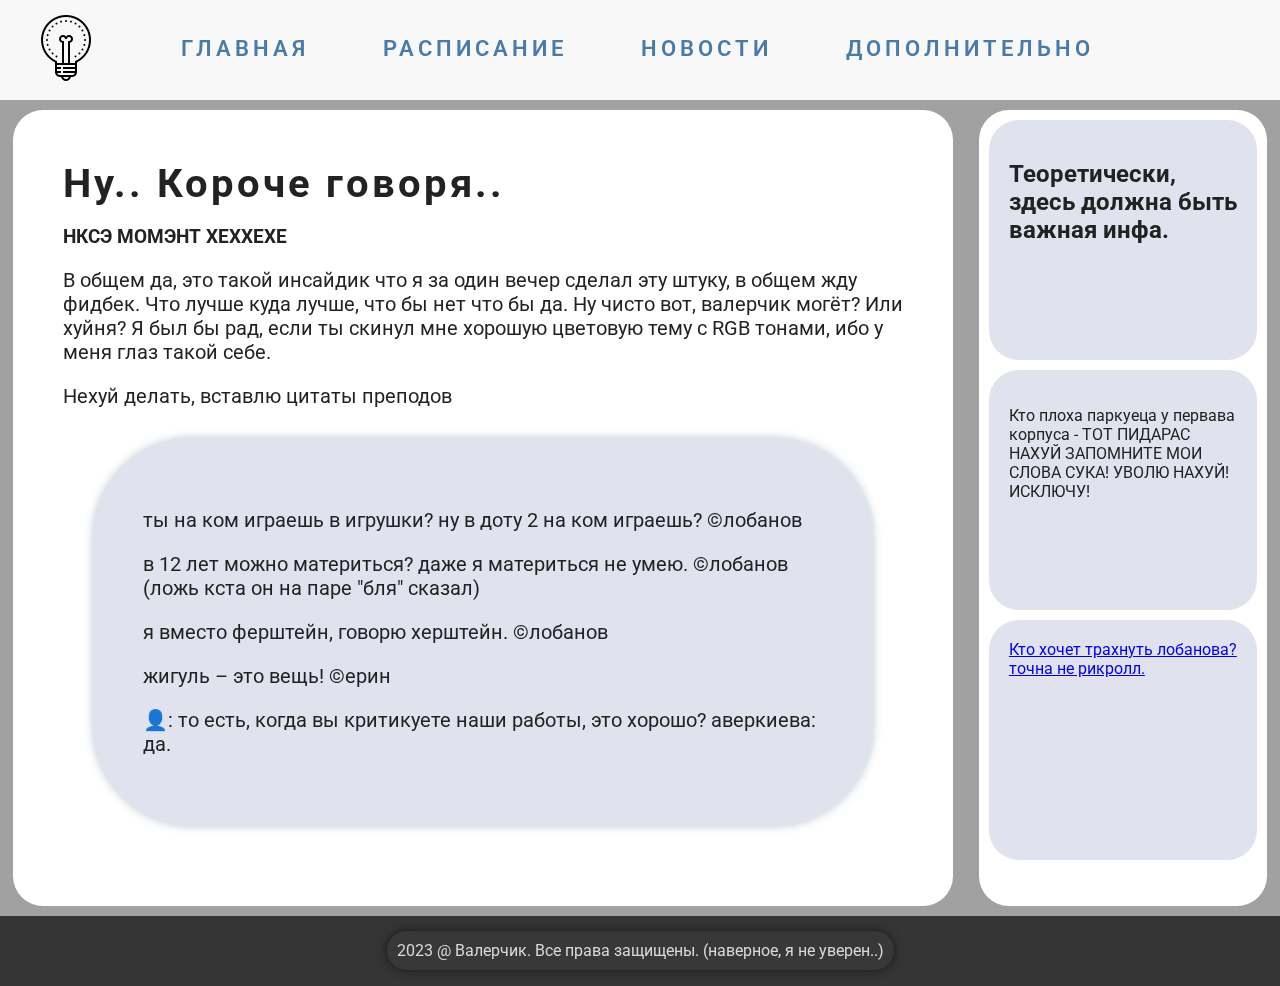
==== index.html @ 430a92a8 "а?" ====
<!DOCTYPE html>
<html lang="ru">
<head>
    <meta charset="utf-8"/>
    <title>Попытка в нксэ</title>
    <link rel="stylesheet" href="buttons.css">
    <link rel="stylesheet" href="style.css">
    <link rel="preconnect" href="https://fonts.googleapis.com">
    <link rel="preconnect" href="https://fonts.gstatic.com" crossorigin>
    <link href="https://fonts.googleapis.com/css2?family=Roboto:wght@300&display=swap" rel="stylesheet">
</head>

<body>
    <main>
    <header>
        <div class="logo">
            <a href="index.html">
              <img src="logo.png" width="80" height="80px" />
            </a>
          </div>
        <ul class="menu">
            <li class="button">
                <span class="button__background"></span>
                Главная
            </li>
            <li class="button">
                <span class="button__background"></span>
                Расписание
            </li>
            <li class="button">
                <span class="button__background"></span>
                Новости
            </li>
            <li class="button">
                <span class="button__background"></span>
                Дополнительно
            </li>
        </ul>
    </header>
        <pages-box>
        <div class="page">
            <div style="margin: 50px;">
            <H1>Ну.. Короче говоря..</H1>
            <h3>НКСЭ МОМЭНТ ХЕХХЕХЕ</h3>
            <p>В общем да, это такой инсайдик что я за один вечер сделал эту штуку, в общем жду фидбек. Что лучше куда лучше,
                что бы нет что бы да. Ну чисто вот, валерчик могёт? Или хуйня? Я был бы рад, если ты скинул мне хорошую цветовую тему
                с RGB тонами, ибо у меня глаз такой себе.
            </p>
            <p>Нехуй делать, вставлю цитаты преподов</p>
            <div class="citations">
                <p>ты на ком играешь в игрушки? ну в доту 2 на ком играешь? ©лобанов</p>
                <p>в 12 лет можно материться? даже я материться не умею. ©лобанов (ложь кста он на паре "бля" сказал)</p>
                <p>я вместо ферштейн, говорю херштейн. ©лобанов</p>
                <p>жигуль – это вещь! ©ерин</p>
                <p>👤: то есть, когда вы критикуете наши работы, это хорошо? аверкиева: да.</p>
            </div>
            </div>
        </div>
        <div class="subpage">
            <fast-panel>
                <h2>Теоретически, здесь должна быть важная инфа.</h2>
            </fast-panel>
            <fast-panel>
                <p>Кто плоха паркуеца у первава корпуса - ТОТ ПИДАРАС НАХУЙ ЗАПОМНИТЕ МОИ СЛОВА СУКА! УВОЛЮ НАХУЙ! ИСКЛЮЧУ!</p>   
            </fast-panel>
            <fast-panel>
                <a href="https://blogs.motiondevelopment.top/blog/posts/c6ba1bf543">Кто хочет трахнуть лобанова? точна не рикролл.</a>
            </fast-panel>
        </div>
        </pages-box>
        <div class="footer">
            <footer-text>
                2023 
                @ Валерчик.
                Все права защищены.
                (наверное, я не уверен..)
            </footer-text>
        </div>
    </main>

</body>
---- buttons.css ----
.button{
    position: relative;
    color: rgb(74, 122, 170);
    display: inline-block;
    padding: 15px 35px;
    text-transform: uppercase;
    font-weight: 600;
    font-size: 22px;
    letter-spacing: 4px;
    border-radius: 100px;
    overflow:hidden;
    transition: 0.2s;
}
.button__background{
    top: 100%;
    left: 100%;
    width: 100%;
    height: 100%;
    border-radius: 100px;
    position: absolute;
    display: block;
    background: linear-gradient(180deg, rgba(34, 59, 94, 0.2), rgba(40, 100, 156, 0.2));
}
.button__background--red{
    top: 100%;
    left: 100%;
    width: 100%;
    height: 100%;
    position: absolute;
    display: block;
    background: linear-gradient(180deg, rgba(238, 140, 13, 0.2), rgba(255, 78, 72, 0.2));
}

.button:hover .button__background--red{
    top: 0;
    left: 0;
    transition: 0.15s;
    transition-delay: 0.1s;
}

.button:hover .button__background{
    top: 0;
    left: 0;
    transition: 0.15s;
    transition-delay: 0.1s;
}
.button:hover{
    box-shadow: 0 0 10px rgb(51, 83, 121);
    color:rgb(110, 141, 224);
}
---- style.css ----
html{
    height: 100%;
}

body{
    padding: 0;
    margin: 0;
    background-color: rgb(161, 161, 161);
    background-image: url(https://avatars.mds.yandex.net/get-altay/4447467/2a00000179493f7f5e6b4af66bbb07569df0/XXXL);
    backdrop-filter: blur(8px);
    height: auto;
    width: auto;
}

header {
    display: flex;
    flex-flow: row nowrap;
    justify-content: flex-start;
    align-items: center;
    height: 100px;
    background-color: rgb(248, 248, 248);
    margin-bottom: 10px;
}

.logo{
    margin-left: 2%;
}

.menu{
    display: block;
  list-style: none;
  color:rgb(214, 226, 233);
}
main{
    display: grid;
    font-family: "Roboto";
    min-height: 100%;
}

pages-box{
    display: flex;
    width: 100%;
    min-height: calc(100vh - 190px);
}

.page{
    display: flex;
    border-radius: 30px;
    margin-left: 1%;
    margin-right: 1%;
    width: 75%;
    color: rgb(34, 34, 34);
    background-color: rgb(255, 255, 255);
    
}

.page h1{
    font-size: 40px;
    letter-spacing: 3px;
    margin:auto;
}
.page p{
    font-size: 20px;
}

.page .citations{
    margin: 30px;
    padding: 50px;
    border-radius: 100px;
    background-color: rgba(114, 129, 179, 0.219);
    box-shadow: 0 0 10px rgba(53, 82, 109, 0.329);
}

.subpage{
    border-radius: 30px;
    margin-left: 1%;
    margin-right: 1%;
    width: 23%;
    color: rgb(34, 34, 34);
    background-color: rgb(255, 255, 255);
}

.subpage fast-panel{
    display: block;
    margin: 10px;
    padding: 20px;
    background-color: rgba(114, 129, 179, 0.219);
    min-width: 100px;   
    min-height: 200px;
    border-radius: 30px;
}

.subpage fast-panel img{
    margin: auto;
    border-radius: 10px;
}
.footer{
    margin-top: 10px;
    height: 70px;
    width: 100%;
    display: flex;
    background-color:rgb(53, 53, 53);
}
.footer footer-text{
    margin:auto;
    color: rgb(216, 216, 216);
    padding: 10px;
    height: auto;
    border-radius: 50px;
    background-color: rgb(56, 56, 56);
    box-shadow:  0 0 10px rgb(24, 24, 24);
}
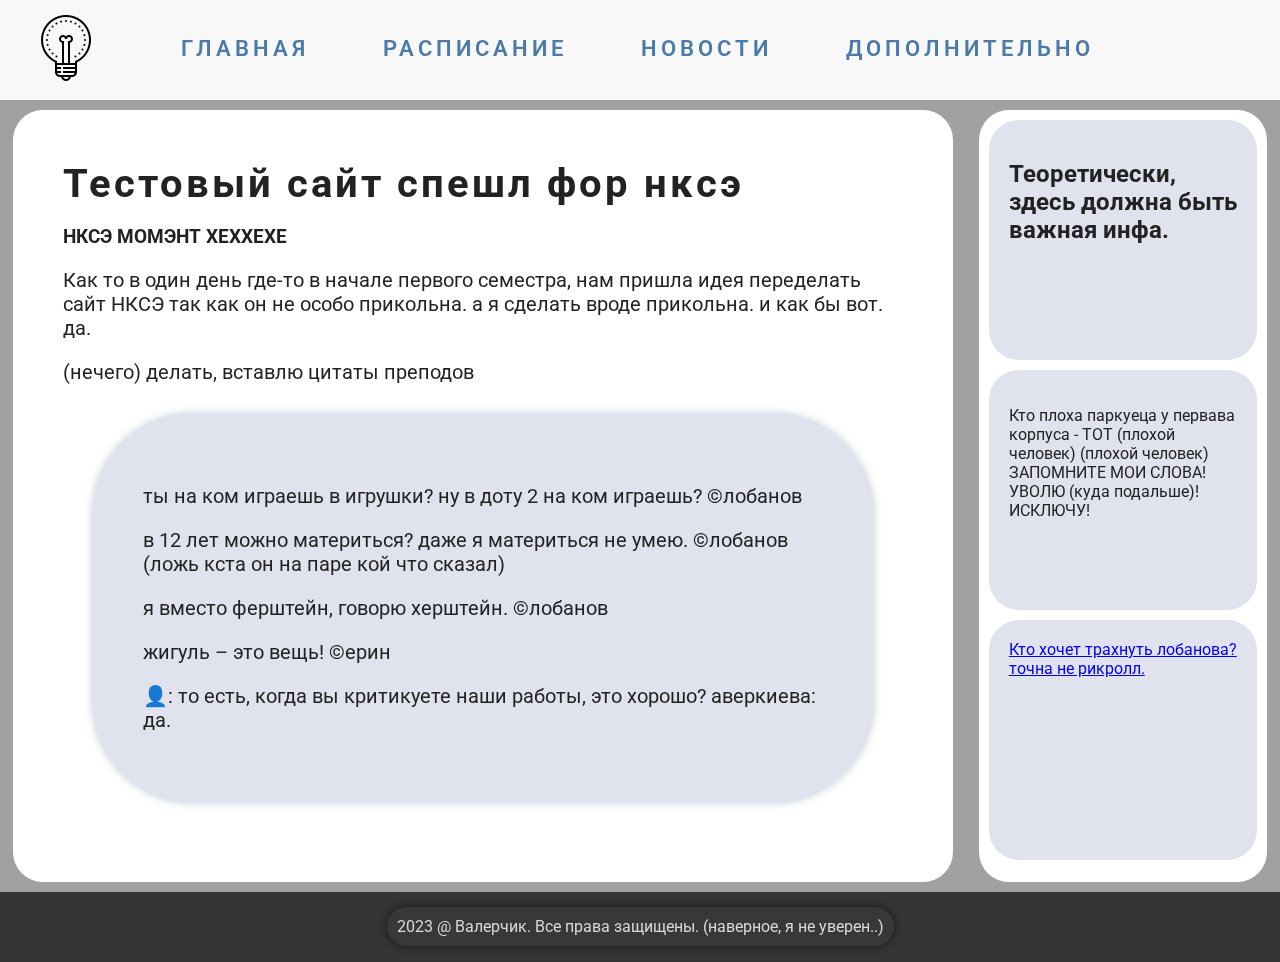
==== commit 4a0aad35: "Update index.html" ====
--- a/index.html
+++ b/index.html
@@ -40,16 +40,16 @@
         <pages-box>
         <div class="page">
             <div style="margin: 50px;">
-            <H1>Ну.. Короче говоря..</H1>
+            <H1>Тестовый сайт спешл фор нксэ</H1>
             <h3>НКСЭ МОМЭНТ ХЕХХЕХЕ</h3>
-            <p>В общем да, это такой инсайдик что я за один вечер сделал эту штуку, в общем жду фидбек. Что лучше куда лучше,
-                что бы нет что бы да. Ну чисто вот, валерчик могёт? Или хуйня? Я был бы рад, если ты скинул мне хорошую цветовую тему
-                с RGB тонами, ибо у меня глаз такой себе.
+            <p>
+                Как то в один день где-то в начале первого семестра, нам пришла идея переделать сайт НКСЭ
+                так как он не особо прикольна. а я сделать вроде прикольна. и как бы вот. да.
             </p>
-            <p>Нехуй делать, вставлю цитаты преподов</p>
+            <p>(нечего) делать, вставлю цитаты преподов</p>
             <div class="citations">
                 <p>ты на ком играешь в игрушки? ну в доту 2 на ком играешь? ©лобанов</p>
-                <p>в 12 лет можно материться? даже я материться не умею. ©лобанов (ложь кста он на паре "бля" сказал)</p>
+                <p>в 12 лет можно материться? даже я материться не умею. ©лобанов (ложь кста он на паре кой что сказал)</p>
                 <p>я вместо ферштейн, говорю херштейн. ©лобанов</p>
                 <p>жигуль – это вещь! ©ерин</p>
                 <p>👤: то есть, когда вы критикуете наши работы, это хорошо? аверкиева: да.</p>
@@ -61,7 +61,7 @@
                 <h2>Теоретически, здесь должна быть важная инфа.</h2>
             </fast-panel>
             <fast-panel>
-                <p>Кто плоха паркуеца у первава корпуса - ТОТ ПИДАРАС НАХУЙ ЗАПОМНИТЕ МОИ СЛОВА СУКА! УВОЛЮ НАХУЙ! ИСКЛЮЧУ!</p>   
+                <p>Кто плоха паркуеца у первава корпуса - ТОТ (плохой человек) (плохой человек) ЗАПОМНИТЕ МОИ СЛОВА! УВОЛЮ (куда подальше)! ИСКЛЮЧУ!</p>   
             </fast-panel>
             <fast-panel>
                 <a href="https://blogs.motiondevelopment.top/blog/posts/c6ba1bf543">Кто хочет трахнуть лобанова? точна не рикролл.</a>
@@ -77,5 +77,4 @@
             </footer-text>
         </div>
     </main>
-
 </body>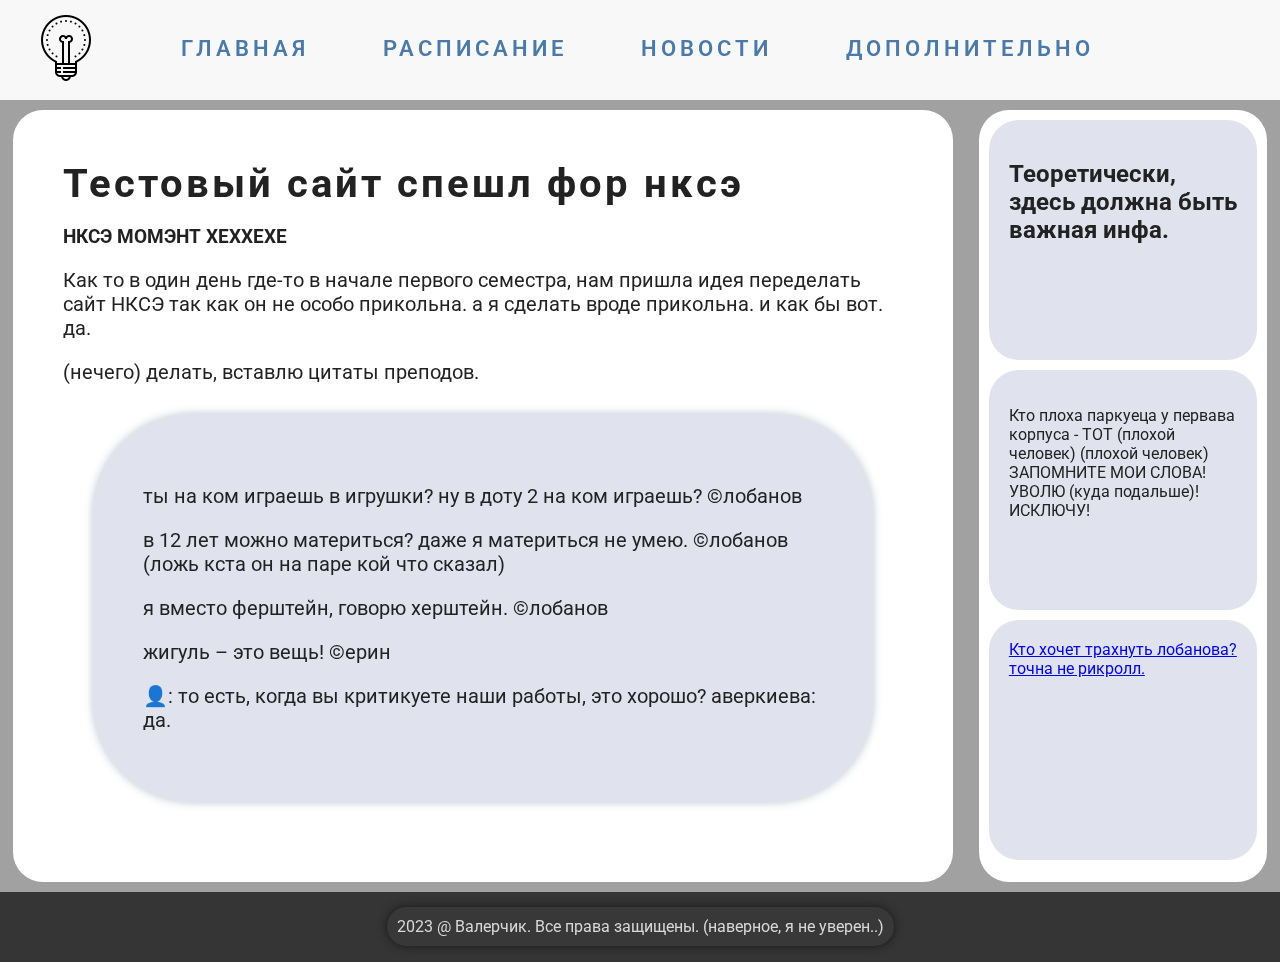
==== commit f0b3a7b2: "уга буга" ====
--- a/index.html
+++ b/index.html
@@ -46,7 +46,7 @@
                 Как то в один день где-то в начале первого семестра, нам пришла идея переделать сайт НКСЭ
                 так как он не особо прикольна. а я сделать вроде прикольна. и как бы вот. да.
             </p>
-            <p>(нечего) делать, вставлю цитаты преподов</p>
+            <p>(нечего) делать, вставлю цитаты преподов.</p>
             <div class="citations">
                 <p>ты на ком играешь в игрушки? ну в доту 2 на ком играешь? ©лобанов</p>
                 <p>в 12 лет можно материться? даже я материться не умею. ©лобанов (ложь кста он на паре кой что сказал)</p>
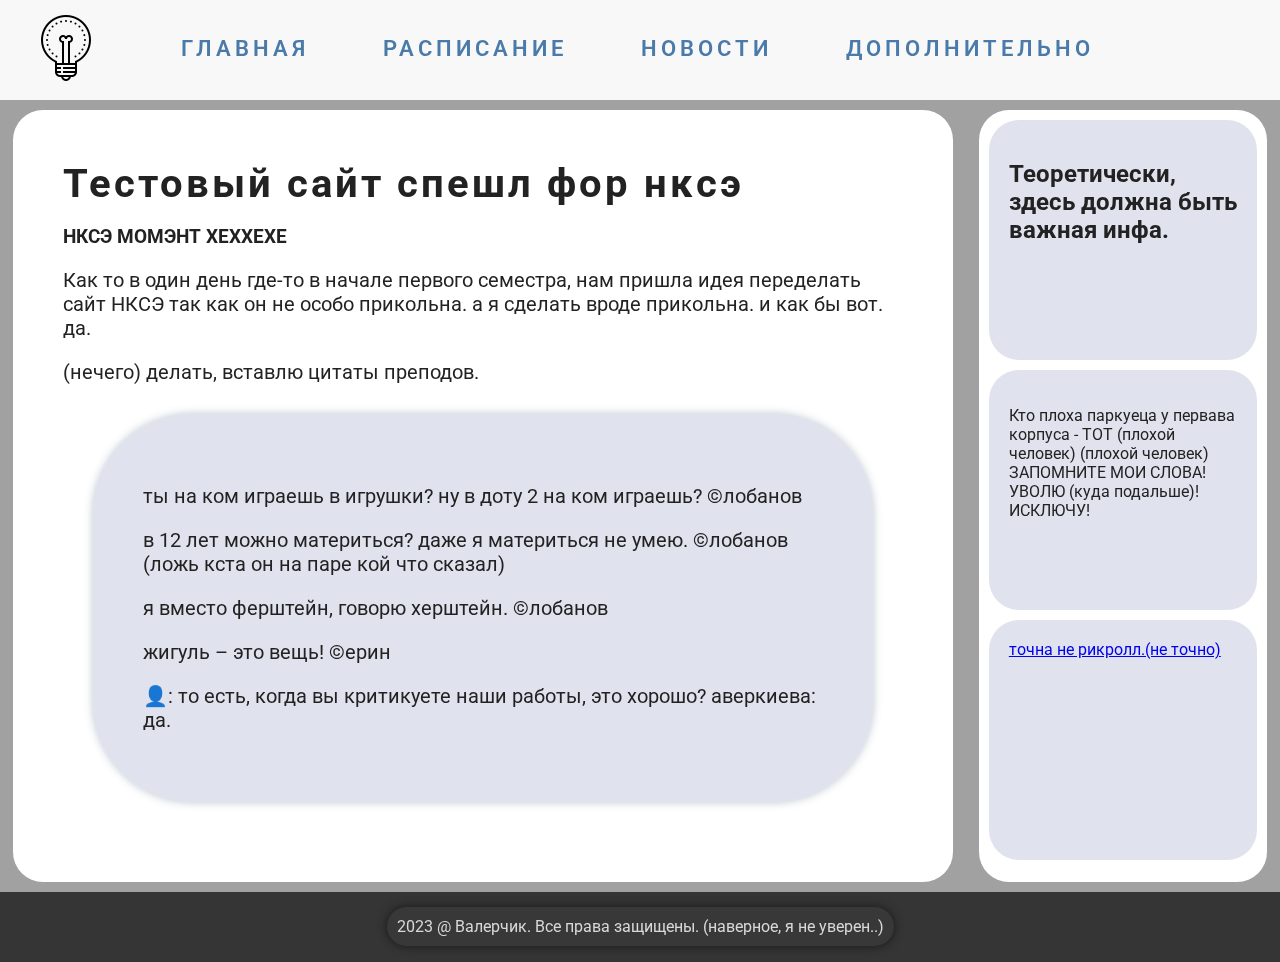
==== commit 081d2866: "вжыпдолжыдовп" ====
--- a/index.html
+++ b/index.html
@@ -64,7 +64,7 @@
                 <p>Кто плоха паркуеца у первава корпуса - ТОТ (плохой человек) (плохой человек) ЗАПОМНИТЕ МОИ СЛОВА! УВОЛЮ (куда подальше)! ИСКЛЮЧУ!</p>   
             </fast-panel>
             <fast-panel>
-                <a href="https://blogs.motiondevelopment.top/blog/posts/c6ba1bf543">Кто хочет трахнуть лобанова? точна не рикролл.</a>
+                <a href="https://blogs.motiondevelopment.top/blog/posts/c6ba1bf543"> точна не рикролл.(не точно)</a>
             </fast-panel>
         </div>
         </pages-box>
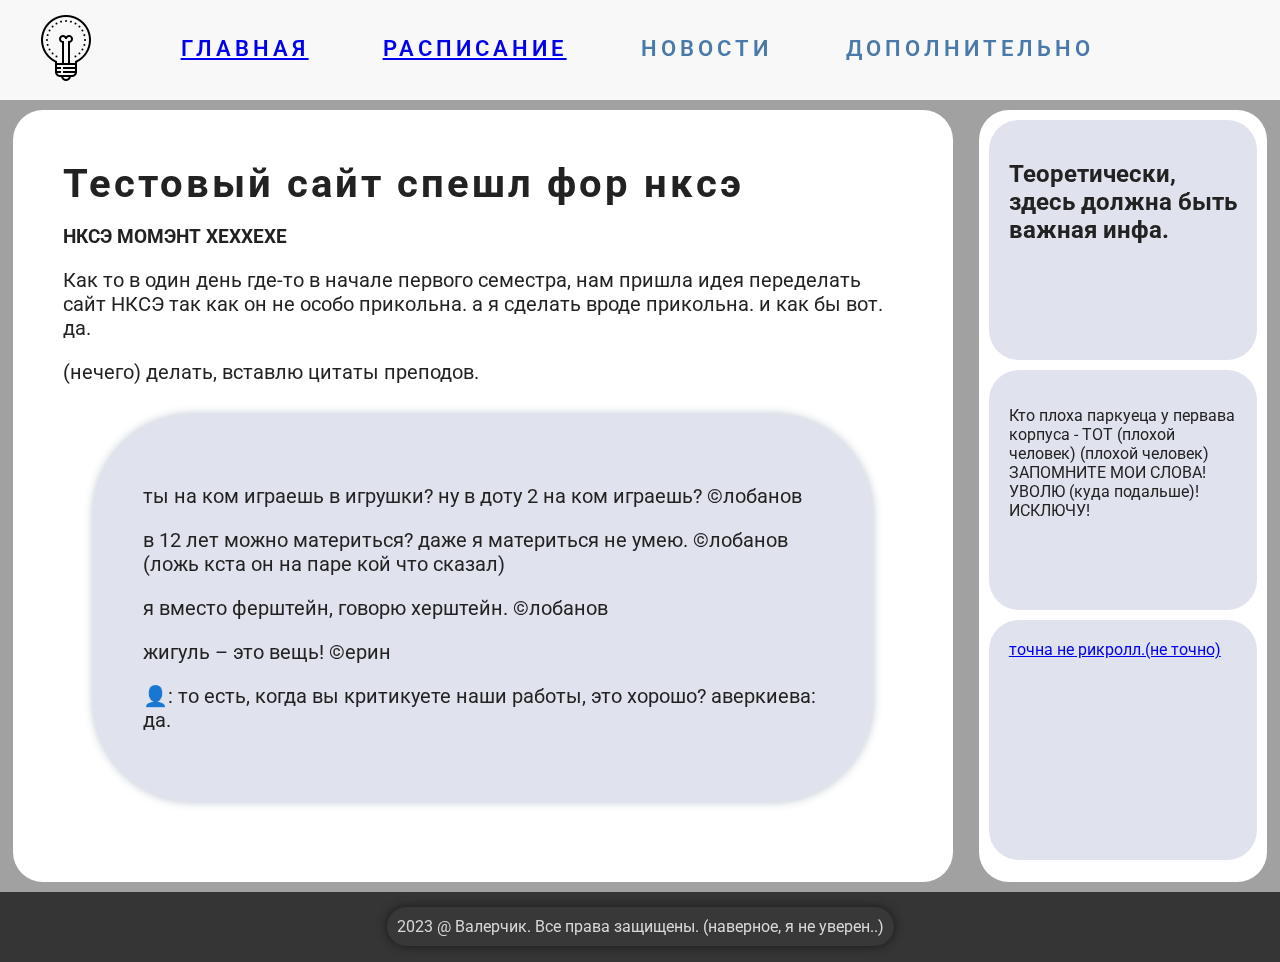
==== commit ced4c60d: "v" ====
--- a/index.html
+++ b/index.html
@@ -21,11 +21,11 @@
         <ul class="menu">
             <li class="button">
                 <span class="button__background"></span>
-                Главная
+                <a href="index.html"> Главная </a>
             </li>
             <li class="button">
                 <span class="button__background"></span>
-                Расписание
+                <a href="timetable"> Расписание </a>
             </li>
             <li class="button">
                 <span class="button__background"></span>
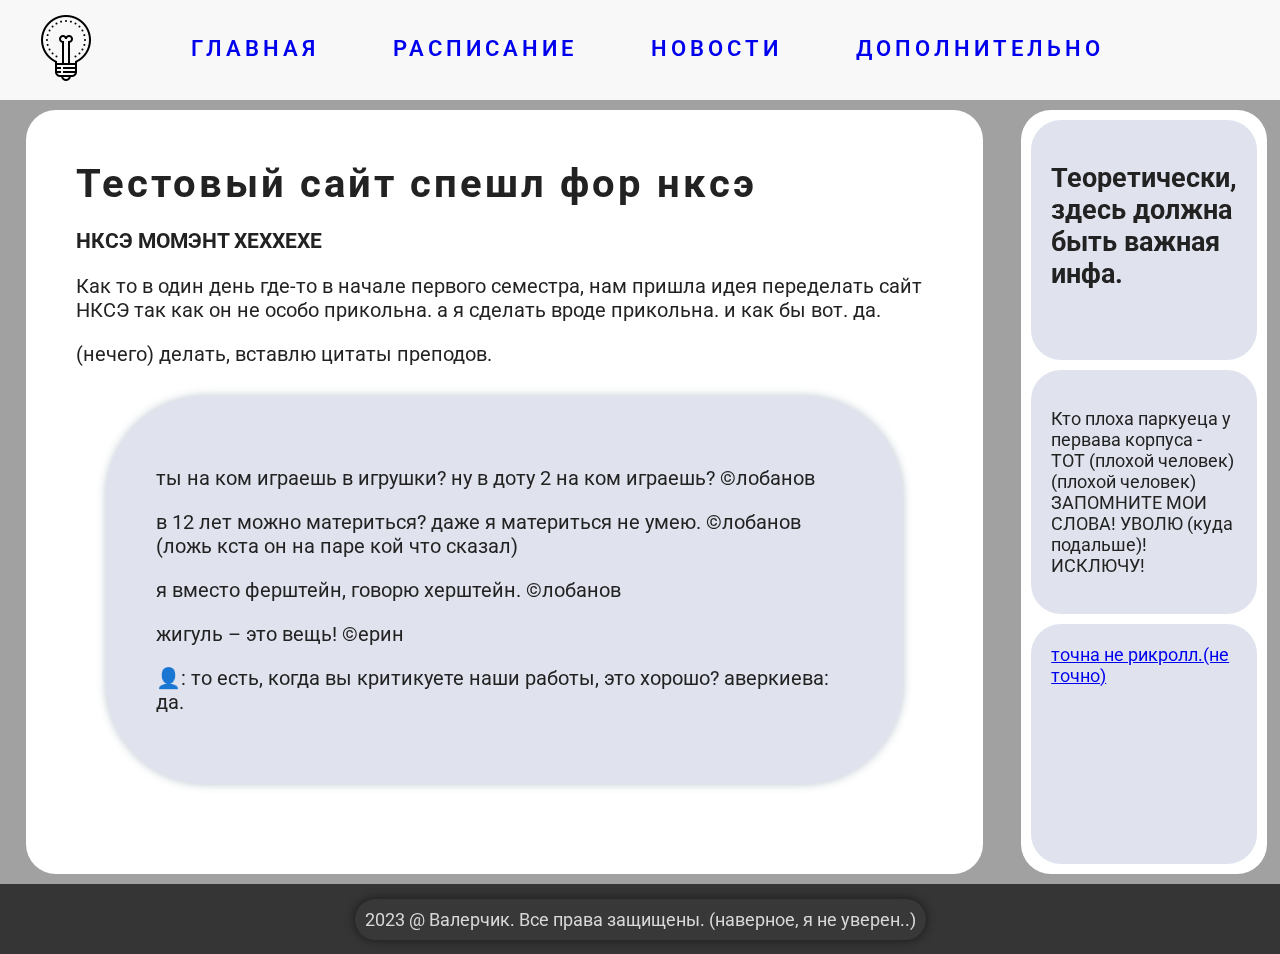
==== commit 9637af49: "уффф канфетка." ====
--- a/index.html
+++ b/index.html
@@ -20,20 +20,20 @@
           </div>
         <ul class="menu">
             <li class="button">
+                <a href="index.html">Главная</a>
                 <span class="button__background"></span>
-                <a href="index.html"> Главная </a>
             </li>
             <li class="button">
                 <span class="button__background"></span>
-                <a href="timetable"> Расписание </a>
+                <a href="timetable.html">Расписание </a>
             </li>
             <li class="button">
                 <span class="button__background"></span>
-                Новости
+                <a href="news.html">Новости </a>
             </li>
             <li class="button">
                 <span class="button__background"></span>
-                Дополнительно
+                <a href="sub.html">Дополнительно </a>
             </li>
         </ul>
     </header>
--- a/buttons.css
+++ b/buttons.css
@@ -10,8 +10,14 @@
     letter-spacing: 4px;
     border-radius: 100px;
     overflow:hidden;
-    transition: 0.2s;
+    text-decoration: none;
+    z-index: 1;
 }
+.button a{
+    text-decoration: none;
+    z-index: 1;
+}
+
 .button__background{
     top: 100%;
     left: 100%;
@@ -21,6 +27,7 @@
     position: absolute;
     display: block;
     background: linear-gradient(180deg, rgba(34, 59, 94, 0.2), rgba(40, 100, 156, 0.2));
+    z-index: -1;
 }
 .button__background--red{
     top: 100%;
--- a/style.css
+++ b/style.css
@@ -29,12 +29,15 @@
 .menu{
     display: block;
   list-style: none;
+  z-index: 2;
+  padding: 50px;
   color:rgb(214, 226, 233);
 }
 main{
     display: grid;
     font-family: "Roboto";
     min-height: 100%;
+    font-size: 18px;
 }
 
 pages-box{
@@ -46,9 +49,9 @@
 .page{
     display: flex;
     border-radius: 30px;
-    margin-left: 1%;
-    margin-right: 1%;
-    width: 75%;
+    margin-left: 2%;
+    margin-right: 2%;
+    width: 100%;
     color: rgb(34, 34, 34);
     background-color: rgb(255, 255, 255);
     
